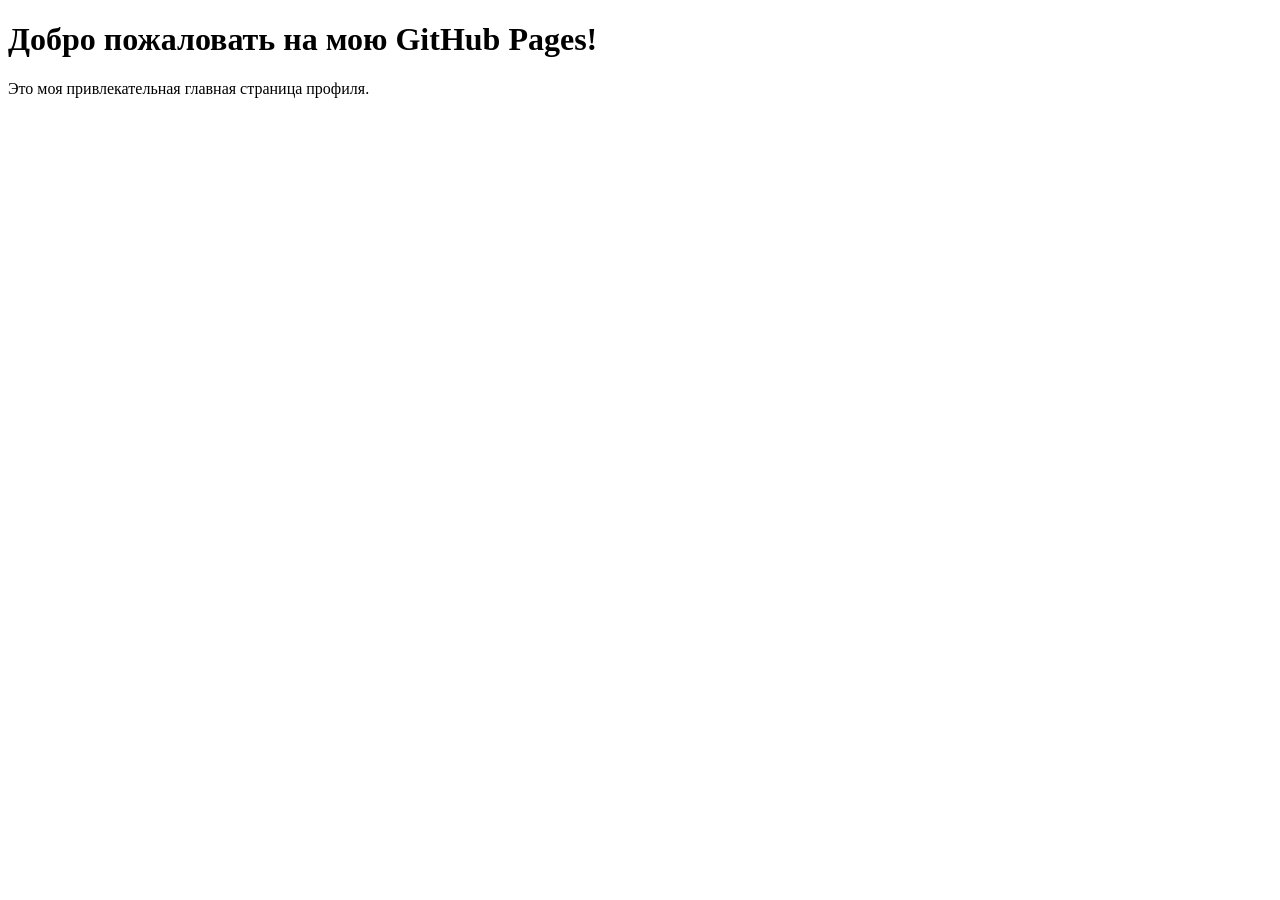
==== index.html @ 35f82ddd "first commit" ====
<!DOCTYPE html>
<html lang="en">
<head>
    <meta charset="UTF-8">
    <meta name="viewport" content="width=device-width, initial-scale=1.0">
    <title>Привет, мир!</title>
</head>
<body>
    <h1>Добро пожаловать на мою GitHub Pages!</h1>
    <p>Это моя привлекательная главная страница профиля.</p>
</body>
</html>
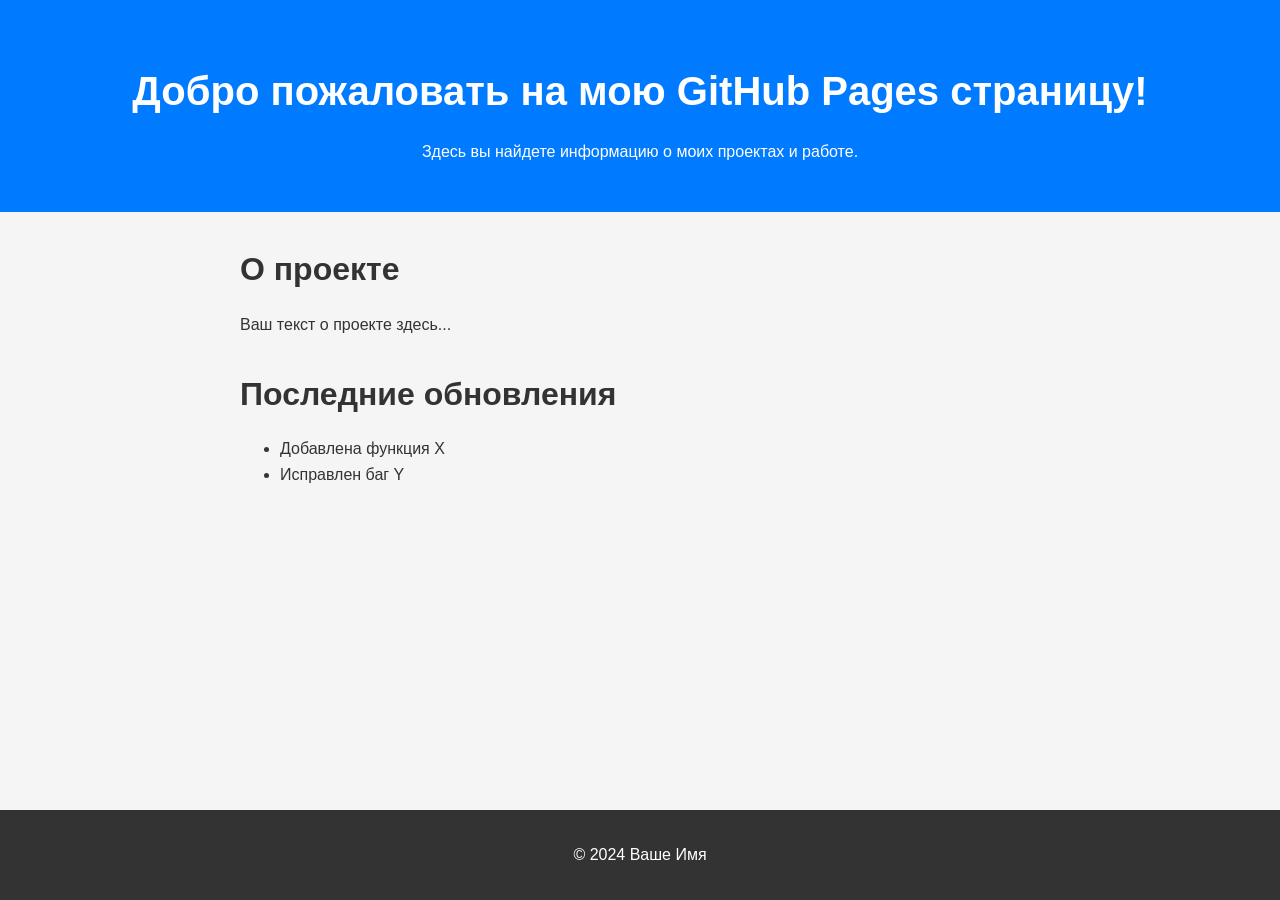
==== commit 64f2a125: "second commit" ====
--- a/index.html
+++ b/index.html
@@ -3,10 +3,32 @@
 <head>
     <meta charset="UTF-8">
     <meta name="viewport" content="width=device-width, initial-scale=1.0">
-    <title>Привет, мир!</title>
+    <title>Моя GitHub Pages Страница</title>
+    <link rel="stylesheet" href="styles.css">
 </head>
 <body>
-    <h1>Добро пожаловать на мою GitHub Pages!</h1>
-    <p>Это моя привлекательная главная страница профиля.</p>
+    <header>
+        <h1>Добро пожаловать на мою GitHub Pages страницу!</h1>
+        <p>Здесь вы найдете информацию о моих проектах и работе.</p>
+    </header>
+
+    <main>
+        <section>
+            <h2>О проекте</h2>
+            <p>Ваш текст о проекте здесь...</p>
+        </section>
+
+        <section>
+            <h2>Последние обновления</h2>
+            <ul>
+                <li>Добавлена функция X</li>
+                <li>Исправлен баг Y</li>
+            </ul>
+        </section>
+    </main>
+
+    <footer>
+        <p>&copy; 2024 Ваше Имя</p>
+    </footer>
 </body>
 </html>
--- a/styles.css
+++ b/styles.css
@@ -0,0 +1,47 @@
+/* Общие стили для страницы */
+
+body {
+    font-family: Arial, sans-serif;
+    line-height: 1.6;
+    margin: 0;
+    padding: 0;
+    background-color: #f5f5f5;
+    color: #333;
+}
+
+header {
+    background-color: #007bff;
+    color: #fff;
+    text-align: center;
+    padding: 2rem 0;
+}
+
+header h1 {
+    font-size: 2.5rem;
+    margin-bottom: 1rem;
+}
+
+main {
+    max-width: 800px;
+    margin: 2rem auto;
+    padding: 0 1rem;
+}
+
+section {
+    margin-bottom: 2rem;
+}
+
+section h2 {
+    font-size: 2rem;
+    margin-bottom: 1rem;
+}
+
+footer {
+    background-color: #333;
+    color: #fff;
+    text-align: center;
+    padding: 1rem 0;
+    position: fixed;
+    bottom: 0;
+    width: 100%;
+}
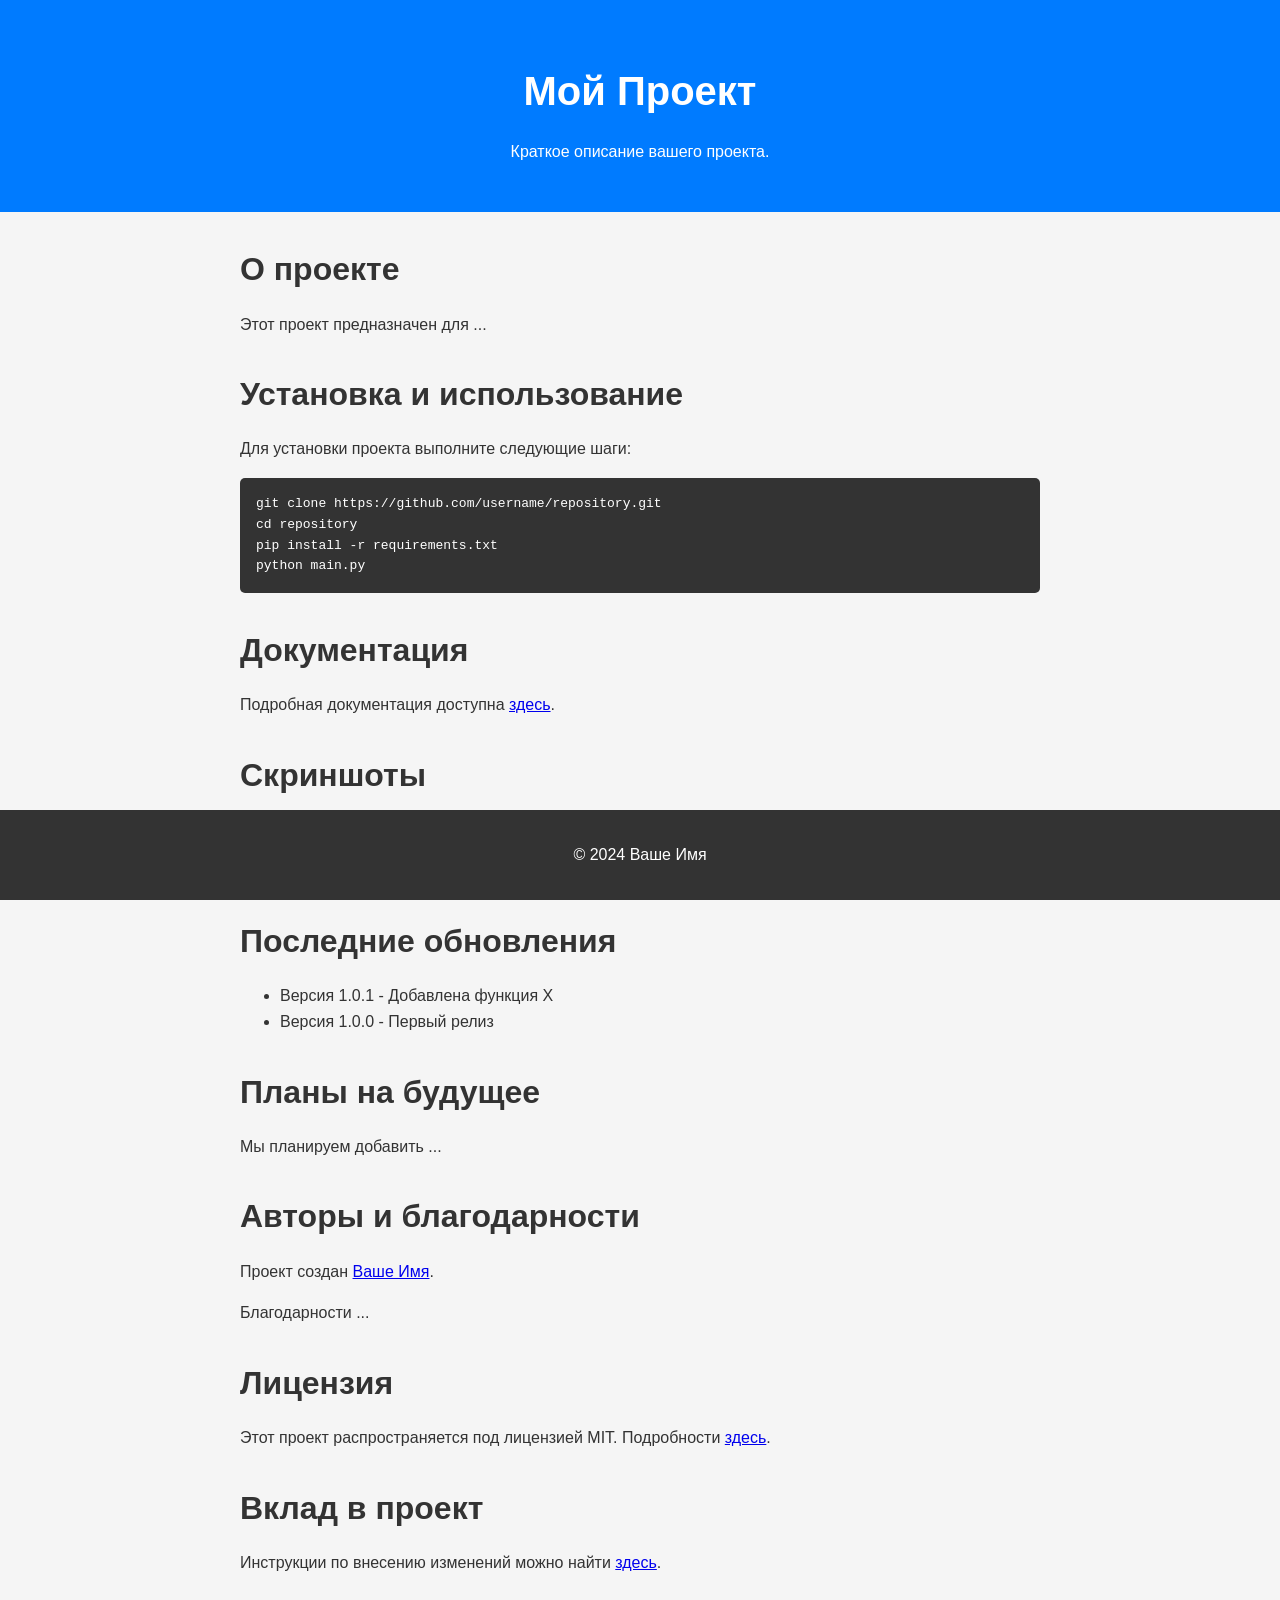
==== commit 71b6f71c: "third commit" ====
--- a/index.html
+++ b/index.html
@@ -3,27 +3,68 @@
 <head>
     <meta charset="UTF-8">
     <meta name="viewport" content="width=device-width, initial-scale=1.0">
-    <title>Моя GitHub Pages Страница</title>
+    <title>Мой Проект</title>
     <link rel="stylesheet" href="styles.css">
 </head>
 <body>
     <header>
-        <h1>Добро пожаловать на мою GitHub Pages страницу!</h1>
-        <p>Здесь вы найдете информацию о моих проектах и работе.</p>
+        <h1>Мой Проект</h1>
+        <p>Краткое описание вашего проекта.</p>
     </header>
 
     <main>
-        <section>
+        <section id="about">
             <h2>О проекте</h2>
-            <p>Ваш текст о проекте здесь...</p>
+            <p>Этот проект предназначен для ...</p>
         </section>
 
-        <section>
+        <section id="installation">
+            <h2>Установка и использование</h2>
+            <p>Для установки проекта выполните следующие шаги:</p>
+            <pre><code>git clone https://github.com/username/repository.git
+cd repository
+pip install -r requirements.txt
+python main.py</code></pre>
+        </section>
+
+        <section id="documentation">
+            <h2>Документация</h2>
+            <p>Подробная документация доступна <a href="https://github.com/username/repository/wiki">здесь</a>.</p>
+        </section>
+
+        <section id="screenshots">
+            <h2>Скриншоты</h2>
+            <img src="images/screenshot1.png" alt="Screenshot 1">
+            <img src="images/screenshot2.png" alt="Screenshot 2">
+        </section>
+
+        <section id="changelog">
             <h2>Последние обновления</h2>
             <ul>
-                <li>Добавлена функция X</li>
-                <li>Исправлен баг Y</li>
+                <li>Версия 1.0.1 - Добавлена функция X</li>
+                <li>Версия 1.0.0 - Первый релиз</li>
             </ul>
+        </section>
+
+        <section id="roadmap">
+            <h2>Планы на будущее</h2>
+            <p>Мы планируем добавить ...</p>
+        </section>
+
+        <section id="authors">
+            <h2>Авторы и благодарности</h2>
+            <p>Проект создан <a href="https://github.com/username">Ваше Имя</a>.</p>
+            <p>Благодарности ...</p>
+        </section>
+
+        <section id="license">
+            <h2>Лицензия</h2>
+            <p>Этот проект распространяется под лицензией MIT. Подробности <a href="LICENSE">здесь</a>.</p>
+        </section>
+
+        <section id="contributing">
+            <h2>Вклад в проект</h2>
+            <p>Инструкции по внесению изменений можно найти <a href="CONTRIBUTING.md">здесь</a>.</p>
         </section>
     </main>
 
--- a/styles.css
+++ b/styles.css
@@ -36,6 +36,20 @@
     margin-bottom: 1rem;
 }
 
+section pre {
+    background: #333;
+    color: #fff;
+    padding: 1rem;
+    border-radius: 5px;
+}
+
+section img {
+    max-width: 100%;
+    height: auto;
+    display: block;
+    margin: 1rem 0;
+}
+
 footer {
     background-color: #333;
     color: #fff;
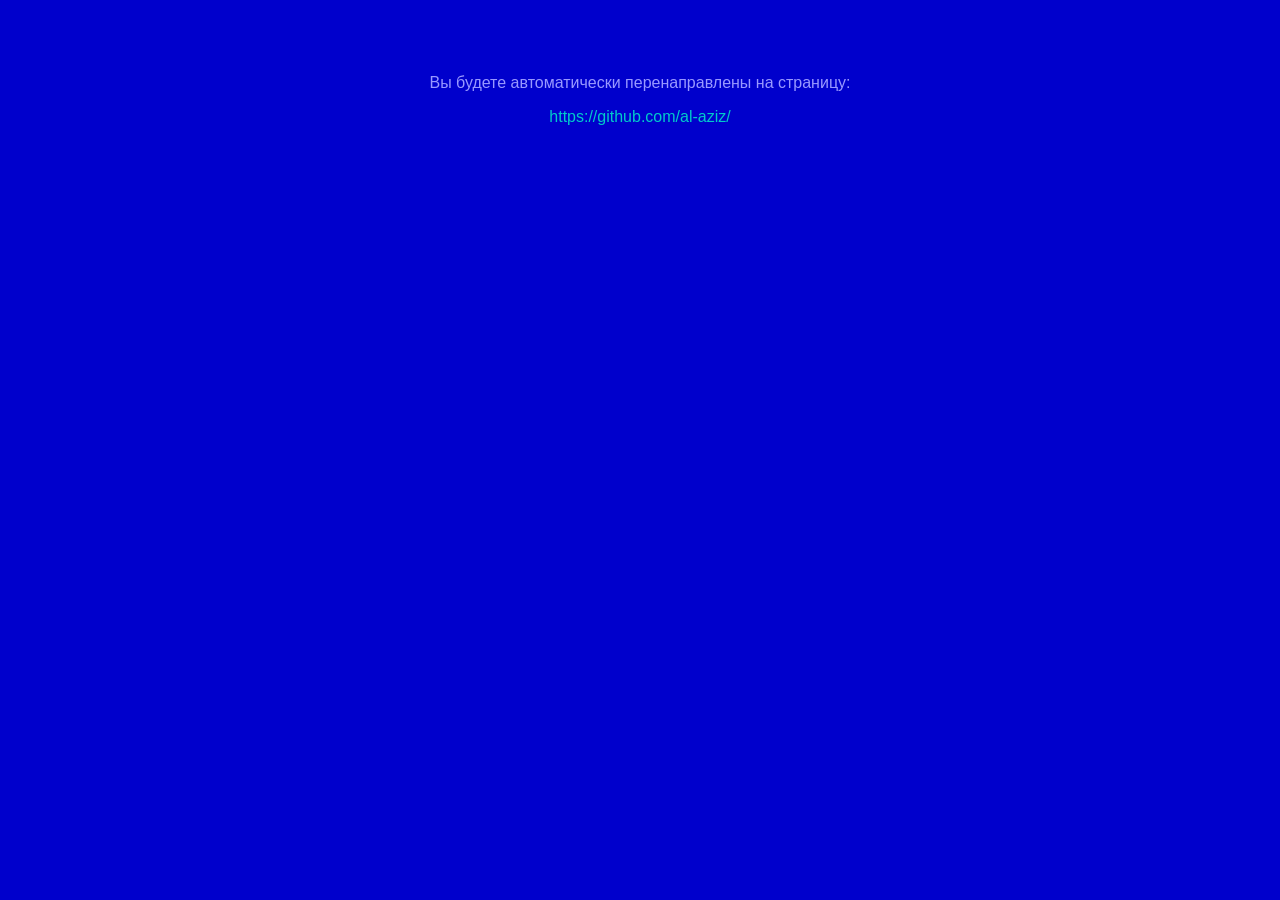
==== commit db6784d2: "fifth commit" ====
--- a/index.html
+++ b/index.html
@@ -2,74 +2,34 @@
 <html lang="en">
 <head>
     <meta charset="UTF-8">
-    <meta name="viewport" content="width=device-width, initial-scale=1.0">
-    <title>Мой Проект</title>
-    <link rel="stylesheet" href="styles.css">
+    <meta http-equiv="refresh" content="3;url=https://github.com/al-aziz/">
+    <title>Перенаправление на GitHub</title>
+    <style>
+        body {
+            background-color: #0000cc;
+            color: #9999ff;
+            font-family: Arial, sans-serif;
+            text-align: center;
+            padding: 50px;
+        }
+        a {
+            color: #00caca;
+            text-decoration: none;
+        }
+        a:hover {
+            text-decoration: underline;
+        }
+    </style>
 </head>
 <body>
-    <header>
-        <h1>Мой Проект</h1>
-        <p>Краткое описание вашего проекта.</p>
-    </header>
+    <p>Вы будете автоматически перенаправлены на страницу:</p>
+    <p><a href="https://github.com/al-aziz/">https://github.com/al-aziz/</a></p>
 
-    <main>
-        <section id="about">
-            <h2>О проекте</h2>
-            <p>Этот проект предназначен для ...</p>
-        </section>
-
-        <section id="installation">
-            <h2>Установка и использование</h2>
-            <p>Для установки проекта выполните следующие шаги:</p>
-            <pre><code>git clone https://github.com/username/repository.git
-cd repository
-pip install -r requirements.txt
-python main.py</code></pre>
-        </section>
-
-        <section id="documentation">
-            <h2>Документация</h2>
-            <p>Подробная документация доступна <a href="https://github.com/username/repository/wiki">здесь</a>.</p>
-        </section>
-
-        <section id="screenshots">
-            <h2>Скриншоты</h2>
-            <img src="images/screenshot1.png" alt="Screenshot 1">
-            <img src="images/screenshot2.png" alt="Screenshot 2">
-        </section>
-
-        <section id="changelog">
-            <h2>Последние обновления</h2>
-            <ul>
-                <li>Версия 1.0.1 - Добавлена функция X</li>
-                <li>Версия 1.0.0 - Первый релиз</li>
-            </ul>
-        </section>
-
-        <section id="roadmap">
-            <h2>Планы на будущее</h2>
-            <p>Мы планируем добавить ...</p>
-        </section>
-
-        <section id="authors">
-            <h2>Авторы и благодарности</h2>
-            <p>Проект создан <a href="https://github.com/username">Ваше Имя</a>.</p>
-            <p>Благодарности ...</p>
-        </section>
-
-        <section id="license">
-            <h2>Лицензия</h2>
-            <p>Этот проект распространяется под лицензией MIT. Подробности <a href="LICENSE">здесь</a>.</p>
-        </section>
-
-        <section id="contributing">
-            <h2>Вклад в проект</h2>
-            <p>Инструкции по внесению изменений можно найти <a href="CONTRIBUTING.md">здесь</a>.</p>
-        </section>
-    </main>
-
-    <footer>
-        <p>&copy; 2024 Ваше Имя</p>
-    </footer>
+    <script>
+        // Функция для резервного редиректа через JavaScript
+        setTimeout(function() {
+            window.location.href = 'https://github.com/al-aziz/';
+        }, 3000); // Время задержки в миллисекундах (здесь 3000 мс = 3 секунды)
+    </script>
 </body>
 </html>
